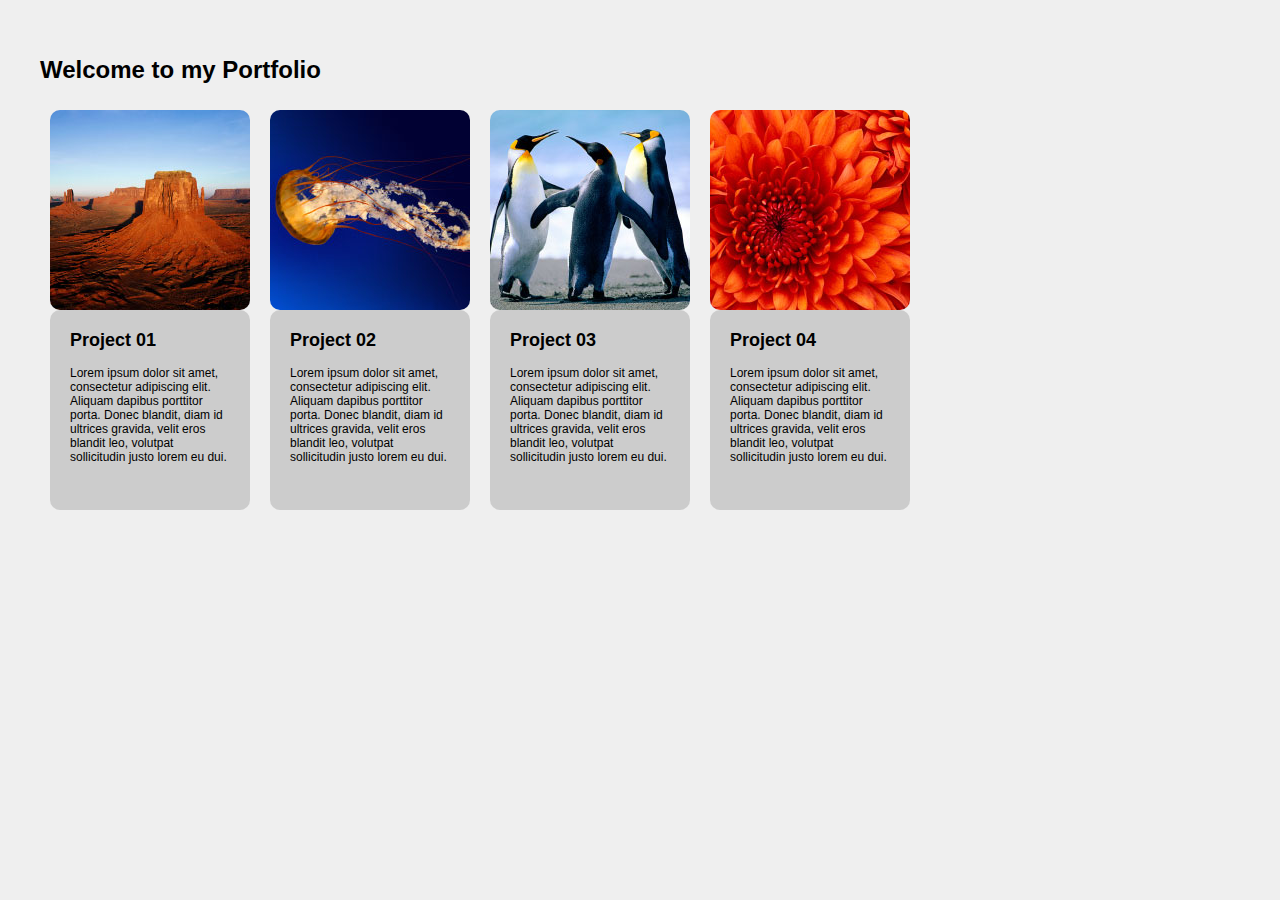
==== week1/card-flip/starter-code/index.html @ 6c1ede81 "cardflip starter code" ====
<!DOCTYPE html>
<html lang="en">
<head>
  <meta charset="utf-8">
  <meta name="viewport" content="width=device-width, initial-scale=1">
	<title>My Portfolio</title>
	<link rel="stylesheet" type="text/css" href="css/framework.css">
	<link rel="stylesheet" type="text/css" href="css/main.css">
</head>
<body>
	<h1>Welcome to my Portfolio</h1>
	<div id="portfolio">
		<div class="portfolio-item">
			<div class="front">
				<img src="images/butte.jpg">
			</div>
			<div class="back">
				<h2>Project 01</h2>
				<p>
					Lorem ipsum dolor sit amet, consectetur adipiscing elit.
					Aliquam dapibus porttitor porta. Donec blandit, diam id ultrices gravida,
					velit eros blandit leo, volutpat sollicitudin justo lorem eu dui.
				</p>
			</div>
		</div>
		<div class="portfolio-item">
			<div class="front">
				<img src="images/jellyfish.jpg">
			</div>
			<div class="back">
				<h2>Project 02</h2>
				<p>
					Lorem ipsum dolor sit amet, consectetur adipiscing elit.
					Aliquam dapibus porttitor porta. Donec blandit, diam id ultrices gravida,
					velit eros blandit leo, volutpat sollicitudin justo lorem eu dui.
				</p>
			</div>
		</div>
		<div class="portfolio-item">
			<div class="front">
				<img src="images/penguin.jpg">
			</div>
			<div class="back">
				<h2>Project 03</h2>
				<p>
					Lorem ipsum dolor sit amet, consectetur adipiscing elit.
					Aliquam dapibus porttitor porta. Donec blandit, diam id ultrices gravida,
					velit eros blandit leo, volutpat sollicitudin justo lorem eu dui.
				</p>
			</div>
		</div>
		<div class="portfolio-item">
			<div class="front">
				<img src="images/flower.jpg">
			</div>
			<div class="back">
				<h2>Project 04</h2>
				<p>
					Lorem ipsum dolor sit amet, consectetur adipiscing elit.
					Aliquam dapibus porttitor porta. Donec blandit, diam id ultrices gravida,
					velit eros blandit leo, volutpat sollicitudin justo lorem eu dui.
				</p>
			</div>
		</div>
	</div>
</body>
</html>
---- week1/card-flip/starter-code/css/framework.css ----
/*
	Starter styles (do not edit)
*/

body {
	margin: 0;
	padding: 40px;
	background-color: #EFEFEF;
	font-family: "Helvetica Neue", Helvetica, Arial, sans-serif;
	font-size: 12px;
}

h2 {
	margin-top: 0px;
}

.portfolio-item {
	float: left;
	margin: 10px;
}

.front, .back {
	background: #CCC;
	border-radius: 10px;
}

.front {
	overflow: hidden;
	width: 200px;
	height: 200px;
}

.back {
	padding: 20px;
	width: 160px;
	height: 160px;
}
---- week1/card-flip/starter-code/css/main.css ----
/*
	Put your custom CSS here.

	You may find these CSS3 properties useful:;
		transition
		-webkit-transform
		-webkit-transform-style
		-webkit-backface-visibility
*/
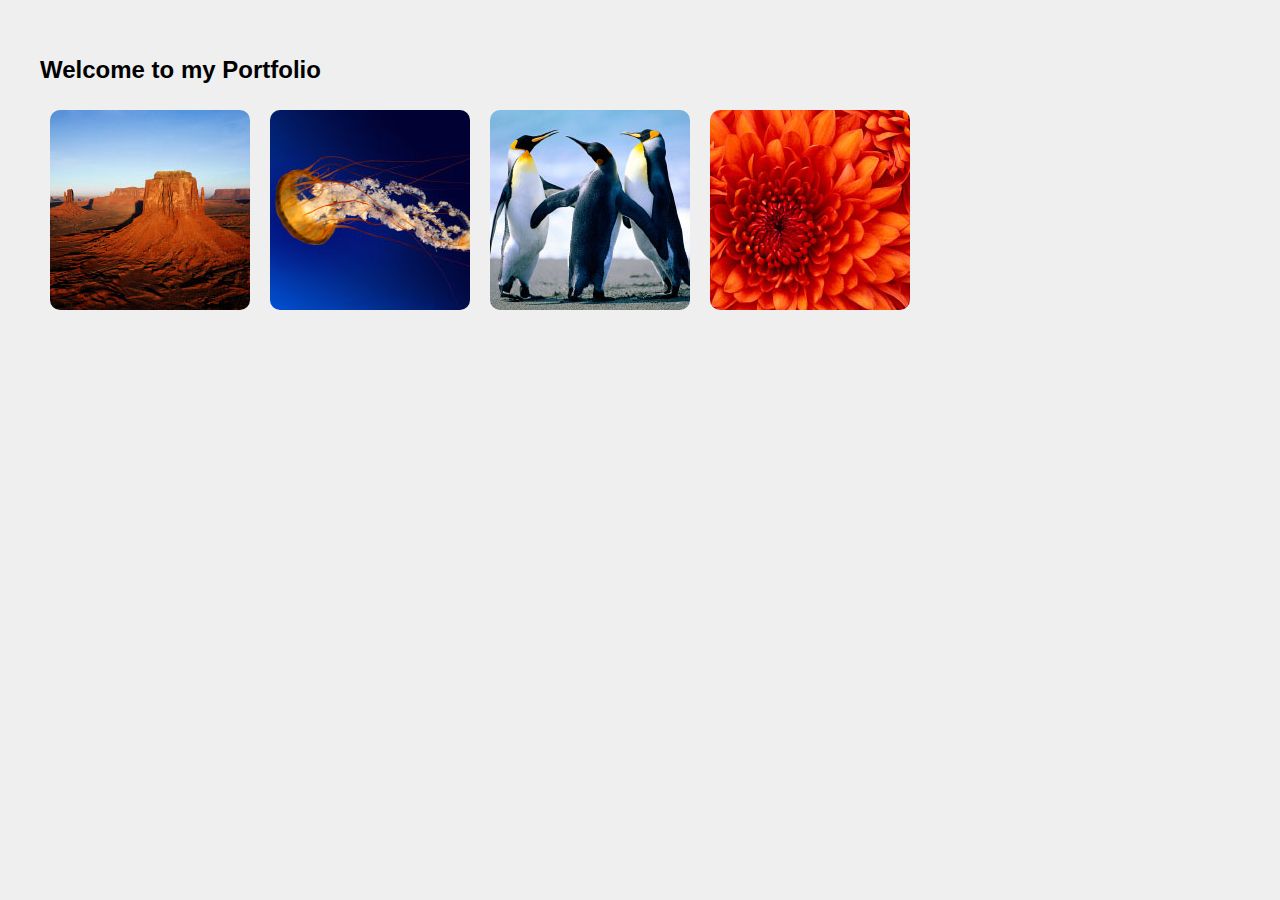
==== commit 5a3007c6: "basic flip works" ====
--- a/week1/card-flip/starter-code/index.html
+++ b/week1/card-flip/starter-code/index.html
@@ -64,4 +64,4 @@
 		</div>
 	</div>
 </body>
-</html>+</html>
--- a/week1/card-flip/starter-code/css/main.css
+++ b/week1/card-flip/starter-code/css/main.css
@@ -7,3 +7,20 @@
 		-webkit-transform-style
 		-webkit-backface-visibility
 */
+
+.portfolio-item {
+position:relative;
+transform-style: preserve-3d;
+transition: transform 2s;
+}
+
+.portfolio-item:hover {
+transform: rotateY(180deg);
+}
+
+.back {
+position:absolute;
+top:0;
+transform: rotateY(180deg);
+backface-visibility: hidden;
+}
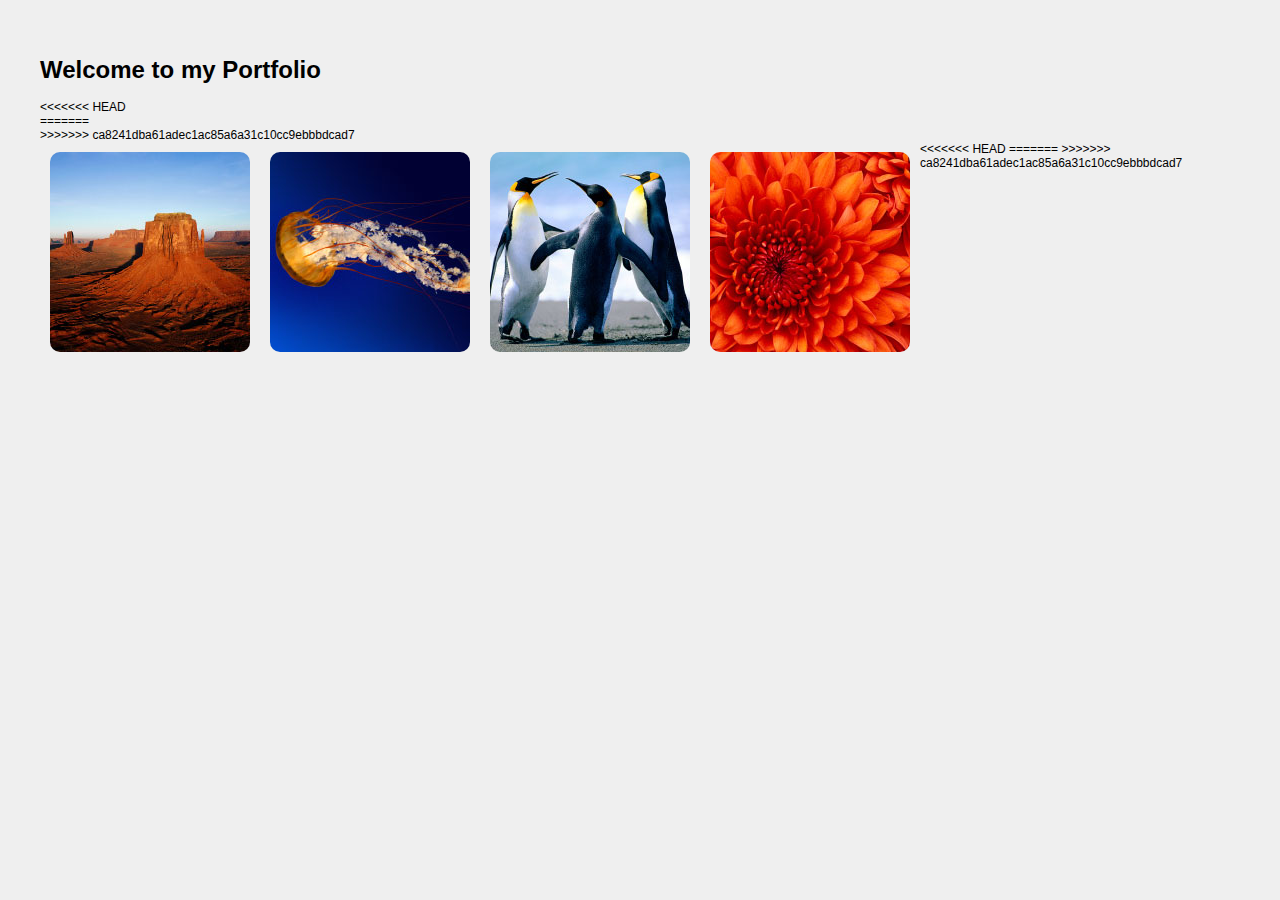
==== commit ba8e2c14: "confusion" ====
--- a/week1/card-flip/starter-code/index.html
+++ b/week1/card-flip/starter-code/index.html
@@ -9,7 +9,14 @@
 </head>
 <body>
 	<h1>Welcome to my Portfolio</h1>
+<<<<<<< HEAD
+	<div class="portfolio">
+=======
 	<div id="portfolio">
+>>>>>>> ca8241dba61adec1ac85a6a31c10cc9ebbbdcad7
+
+
+    <div class="item-wrapper">
 		<div class="portfolio-item">
 			<div class="front">
 				<img src="images/butte.jpg">
@@ -22,7 +29,11 @@
 					velit eros blandit leo, volutpat sollicitudin justo lorem eu dui.
 				</p>
 			</div>
+     </div>
 		</div>
+
+
+    <div class="item-wrapper">
 		<div class="portfolio-item">
 			<div class="front">
 				<img src="images/jellyfish.jpg">
@@ -35,7 +46,10 @@
 					velit eros blandit leo, volutpat sollicitudin justo lorem eu dui.
 				</p>
 			</div>
+		 </div>
 		</div>
+
+    <div class="item-wrapper">
 		<div class="portfolio-item">
 			<div class="front">
 				<img src="images/penguin.jpg">
@@ -49,6 +63,9 @@
 				</p>
 			</div>
 		</div>
+		</div>
+
+    <div class="item-wrapper">
 		<div class="portfolio-item">
 			<div class="front">
 				<img src="images/flower.jpg">
@@ -62,6 +79,12 @@
 				</p>
 			</div>
 		</div>
+    </div>
+<<<<<<< HEAD
+
+=======
+    
+>>>>>>> ca8241dba61adec1ac85a6a31c10cc9ebbbdcad7
 	</div>
 </body>
 </html>
--- a/week1/card-flip/starter-code/css/main.css
+++ b/week1/card-flip/starter-code/css/main.css
@@ -7,11 +7,23 @@
 		-webkit-transform-style
 		-webkit-backface-visibility
 */
+<<<<<<< HEAD
 
+.portfolio {
+			   perspective: 400px;   /* why doesnt this work ? */
+}
+
+.item-wrapper{
+perspective: 400px;
+=======
+.item-wrapper{
+		 perspective: 400px;
+>>>>>>> ca8241dba61adec1ac85a6a31c10cc9ebbbdcad7
+}
 .portfolio-item {
 position:relative;
 transform-style: preserve-3d;
-transition: transform 2s;
+transition: transform 1s;
 }
 
 .portfolio-item:hover {
@@ -24,3 +36,7 @@
 transform: rotateY(180deg);
 backface-visibility: hidden;
 }
+
+.front {
+backface-visibility: hidden;  /* this stops chrome flicker*/
+}
